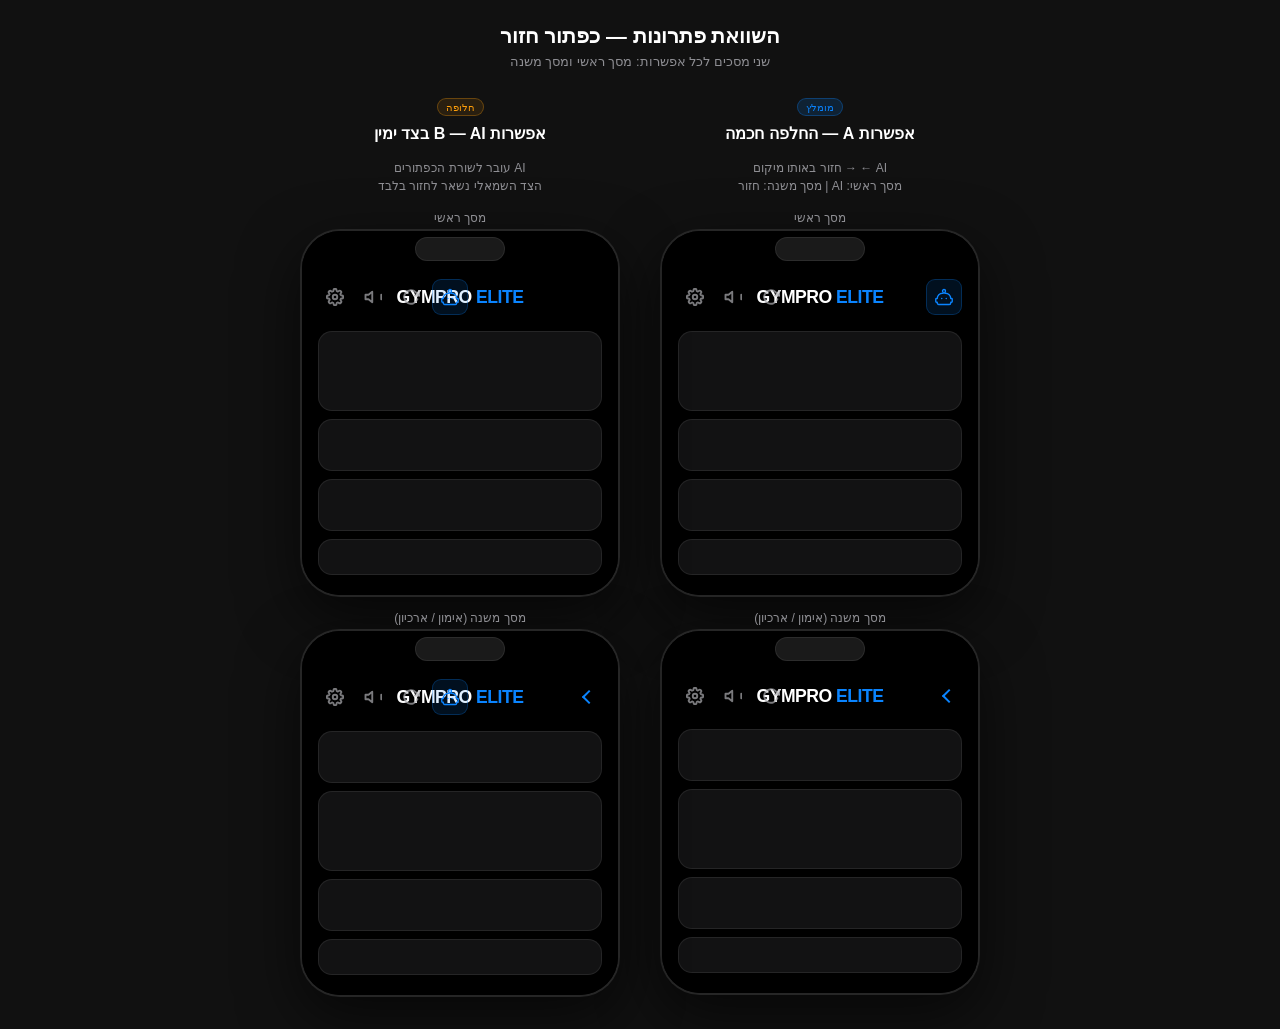
==== mockup-header.html @ f4142561 "Add header mockup HTML for back button redesign options" ====
<!DOCTYPE html>
<html lang="he" dir="rtl">
<head>
<meta charset="UTF-8">
<meta name="viewport" content="width=device-width, initial-scale=1.0">
<title>Header Mockup</title>
<style>
  :root {
    --bg: #000;
    --accent: #0A84FF;
    --text-dim: #8E8E93;
    --border: rgba(255,255,255,0.10);
  }
  * { box-sizing: border-box; margin: 0; padding: 0; }
  body {
    background: #111; color: #fff;
    font-family: 'Inter', -apple-system, sans-serif;
    padding: 24px 16px;
    direction: rtl;
  }
  h2 {
    font-size: 0.8em;
    color: #8E8E93;
    text-transform: uppercase;
    letter-spacing: 1px;
    margin: 32px 0 12px;
  }
  h2:first-child { margin-top: 0; }

  /* Phone frame */
  .phone {
    width: 320px;
    background: #000;
    border-radius: 40px;
    border: 2px solid rgba(255,255,255,0.15);
    overflow: hidden;
    box-shadow: 0 20px 60px rgba(0,0,0,0.6);
    margin: 0 auto 8px;
  }
  .phone-notch {
    background: #000;
    height: 36px;
    display: flex;
    align-items: center;
    justify-content: center;
  }
  .notch-pill {
    width: 90px; height: 24px;
    background: #1a1a1a;
    border-radius: 20px;
    border: 1px solid rgba(255,255,255,0.08);
  }
  .phone-screen {
    padding: 12px 16px 20px;
    background: #000;
  }

  /* Header */
  .app-header {
    display: flex;
    justify-content: space-between;
    align-items: center;
    position: relative;
    margin-bottom: 16px;
  }
  .brand-logo {
    font-weight: 800;
    font-size: 1.1em;
    letter-spacing: -0.5px;
    position: absolute;
    left: 50%;
    transform: translateX(-50%);
  }
  .brand-logo span { color: var(--accent); }
  .left-slot, .right-slot {
    display: flex;
    align-items: center;
    gap: 4px;
    z-index: 1;
  }
  .btn {
    background: none;
    border: none;
    cursor: pointer;
    padding: 8px;
    display: flex;
    align-items: center;
    justify-content: center;
    border-radius: 9px;
    color: rgba(174,174,178,0.7);
  }
  .btn-ai {
    color: var(--accent);
    background: rgba(10,132,255,0.12);
    border: 1px solid rgba(10,132,255,0.25) !important;
  }
  .btn-back {
    color: var(--accent);
  }
  .chevron {
    width: 10px; height: 10px;
    border-right: 2px solid var(--accent);
    border-bottom: 2px solid var(--accent);
    transform: rotate(135deg);
    display: block;
  }

  /* Screen content placeholder */
  .screen-content {
    display: flex;
    flex-direction: column;
    gap: 8px;
  }
  .placeholder-card {
    background: rgba(28,28,30,0.65);
    border: 1px solid rgba(255,255,255,0.08);
    border-radius: 14px;
    height: 52px;
  }
  .placeholder-card.tall { height: 80px; }
  .placeholder-card.short { height: 36px; }

  /* Label under phone */
  .label {
    text-align: center;
    font-size: 0.75em;
    color: #8E8E93;
    margin-bottom: 4px;
  }

  /* Grid layout */
  .grid {
    display: grid;
    grid-template-columns: 1fr 1fr;
    gap: 20px;
    max-width: 700px;
    margin: 0 auto;
  }
  .option-title {
    font-size: 1em;
    font-weight: 700;
    color: #fff;
    text-align: center;
    margin-bottom: 16px;
  }
  .option-desc {
    font-size: 0.75em;
    color: #8E8E93;
    text-align: center;
    margin-top: 8px;
    line-height: 1.5;
  }
  .badge {
    display: inline-block;
    background: rgba(10,132,255,0.15);
    border: 1px solid rgba(10,132,255,0.3);
    color: var(--accent);
    font-size: 0.65em;
    padding: 2px 8px;
    border-radius: 20px;
    margin-bottom: 8px;
  }
  .divider {
    width: 1px;
    background: rgba(255,255,255,0.08);
    margin: 0 4px;
  }
</style>
</head>
<body>

<div style="max-width:700px;margin:0 auto;">

  <div style="text-align:center;margin-bottom:28px;">
    <div style="font-size:1.3em;font-weight:800;margin-bottom:6px;">השוואת פתרונות — כפתור חזור</div>
    <div style="font-size:0.8em;color:#8E8E93;">שני מסכים לכל אפשרות: מסך ראשי ומסך משנה</div>
  </div>

  <div class="grid">

    <!-- ═══ OPTION A ═══ -->
    <div>
      <div style="text-align:center;margin-bottom:16px;">
        <div class="badge">מומלץ</div>
        <div class="option-title">אפשרות A — החלפה חכמה</div>
        <div class="option-desc">AI ← → חזור באותו מיקום<br>מסך ראשי: AI | מסך משנה: חזור</div>
      </div>

      <!-- A: Main screen -->
      <div class="label">מסך ראשי</div>
      <div class="phone">
        <div class="phone-notch"><div class="notch-pill"></div></div>
        <div class="phone-screen">
          <div class="app-header">
            <div class="left-slot">
              <button class="btn btn-ai">
                <svg width="18" height="18" viewBox="0 0 24 24" fill="none" stroke="currentColor" stroke-width="1.8" stroke-linecap="round" stroke-linejoin="round">
                  <path d="M12 2a2 2 0 0 1 2 2c0 .74-.4 1.39-1 1.73V7h1a7 7 0 0 1 7 7h1a1 1 0 0 1 1 1v3a1 1 0 0 1-1 1h-1v1a2 2 0 0 1-2 2H5a2 2 0 0 1-2-2v-1H2a1 1 0 0 1-1-1v-3a1 1 0 0 1 1-1h1a7 7 0 0 1 7-7h1V5.73c-.6-.34-1-.99-1-1.73a2 2 0 0 1 2-2z"/>
                  <circle cx="9" cy="14" r="1" fill="currentColor" stroke="none"/>
                  <circle cx="15" cy="14" r="1" fill="currentColor" stroke="none"/>
                </svg>
              </button>
            </div>
            <div class="brand-logo">GYMPRO <span>ELITE</span></div>
            <div class="right-slot">
              <button class="btn">
                <svg width="18" height="18" viewBox="0 0 24 24" fill="none" stroke="currentColor" stroke-width="2.5" stroke-linecap="round" stroke-linejoin="round"><polyline points="23 4 23 10 17 10"/><path d="M20.49 15a9 9 0 1 1-2.12-9.36L23 10"/></svg>
              </button>
              <button class="btn">
                <svg width="18" height="18" viewBox="0 0 24 24" fill="none" stroke="currentColor" stroke-width="2.5" stroke-linecap="round" stroke-linejoin="round"><polygon points="11 5 6 9 2 9 2 15 6 15 11 19 11 5"/><line x1="23" y1="9" x2="23" y2="15"/></svg>
              </button>
              <button class="btn">
                <svg width="18" height="18" viewBox="0 0 24 24" fill="none" stroke="currentColor" stroke-width="2.5" stroke-linecap="round" stroke-linejoin="round"><circle cx="12" cy="12" r="3"/><path d="M19.4 15a1.65 1.65 0 0 0 .33 1.82l.06.06a2 2 0 0 1-2.83 2.83l-.06-.06a1.65 1.65 0 0 0-1.82-.33 1.65 1.65 0 0 0-1 1.51V21a2 2 0 0 1-4 0v-.09A1.65 1.65 0 0 0 9 19.4a1.65 1.65 0 0 0-1.82.33l-.06.06a2 2 0 0 1-2.83-2.83l.06-.06A1.65 1.65 0 0 0 4.68 15a1.65 1.65 0 0 0-1.51-1H3a2 2 0 0 1 0-4h.09A1.65 1.65 0 0 0 4.6 9a1.65 1.65 0 0 0-.33-1.82l-.06-.06a2 2 0 0 1 2.83-2.83l.06.06A1.65 1.65 0 0 0 9 4.68a1.65 1.65 0 0 0 1-1.51V3a2 2 0 0 1 4 0v.09a1.65 1.65 0 0 0 1 1.51 1.65 1.65 0 0 0 1.82-.33l.06-.06a2 2 0 0 1 2.83 2.83l-.06.06A1.65 1.65 0 0 0 19.4 9a1.65 1.65 0 0 0 1.51 1H21a2 2 0 0 1 0 4h-.09a1.65 1.65 0 0 0-1.51 1z"/></svg>
              </button>
            </div>
          </div>
          <div class="screen-content">
            <div class="placeholder-card tall"></div>
            <div class="placeholder-card"></div>
            <div class="placeholder-card"></div>
            <div class="placeholder-card short"></div>
          </div>
        </div>
      </div>

      <!-- A: Sub screen -->
      <div class="label" style="margin-top:14px;">מסך משנה (אימון / ארכיון)</div>
      <div class="phone">
        <div class="phone-notch"><div class="notch-pill"></div></div>
        <div class="phone-screen">
          <div class="app-header">
            <div class="left-slot">
              <button class="btn btn-back">
                <span class="chevron"></span>
              </button>
            </div>
            <div class="brand-logo">GYMPRO <span>ELITE</span></div>
            <div class="right-slot">
              <button class="btn">
                <svg width="18" height="18" viewBox="0 0 24 24" fill="none" stroke="currentColor" stroke-width="2.5" stroke-linecap="round" stroke-linejoin="round"><polyline points="23 4 23 10 17 10"/><path d="M20.49 15a9 9 0 1 1-2.12-9.36L23 10"/></svg>
              </button>
              <button class="btn">
                <svg width="18" height="18" viewBox="0 0 24 24" fill="none" stroke="currentColor" stroke-width="2.5" stroke-linecap="round" stroke-linejoin="round"><polygon points="11 5 6 9 2 9 2 15 6 15 11 19 11 5"/><line x1="23" y1="9" x2="23" y2="15"/></svg>
              </button>
              <button class="btn">
                <svg width="18" height="18" viewBox="0 0 24 24" fill="none" stroke="currentColor" stroke-width="2.5" stroke-linecap="round" stroke-linejoin="round"><circle cx="12" cy="12" r="3"/><path d="M19.4 15a1.65 1.65 0 0 0 .33 1.82l.06.06a2 2 0 0 1-2.83 2.83l-.06-.06a1.65 1.65 0 0 0-1.82-.33 1.65 1.65 0 0 0-1 1.51V21a2 2 0 0 1-4 0v-.09A1.65 1.65 0 0 0 9 19.4a1.65 1.65 0 0 0-1.82.33l-.06.06a2 2 0 0 1-2.83-2.83l.06-.06A1.65 1.65 0 0 0 4.68 15a1.65 1.65 0 0 0-1.51-1H3a2 2 0 0 1 0-4h.09A1.65 1.65 0 0 0 4.6 9a1.65 1.65 0 0 0-.33-1.82l-.06-.06a2 2 0 0 1 2.83-2.83l.06.06A1.65 1.65 0 0 0 9 4.68a1.65 1.65 0 0 0 1-1.51V3a2 2 0 0 1 4 0v.09a1.65 1.65 0 0 0 1 1.51 1.65 1.65 0 0 0 1.82-.33l.06-.06a2 2 0 0 1 2.83 2.83l-.06.06A1.65 1.65 0 0 0 19.4 9a1.65 1.65 0 0 0 1.51 1H21a2 2 0 0 1 0 4h-.09a1.65 1.65 0 0 0-1.51 1z"/></svg>
              </button>
            </div>
          </div>
          <div class="screen-content">
            <div class="placeholder-card"></div>
            <div class="placeholder-card tall"></div>
            <div class="placeholder-card"></div>
            <div class="placeholder-card short"></div>
          </div>
        </div>
      </div>
    </div>

    <!-- ═══ OPTION B ═══ -->
    <div>
      <div style="text-align:center;margin-bottom:16px;">
        <div class="badge" style="background:rgba(255,159,10,0.1);border-color:rgba(255,159,10,0.3);color:#FF9F0A;">חלופה</div>
        <div class="option-title">אפשרות B — AI בצד ימין</div>
        <div class="option-desc">AI עובר לשורת הכפתורים<br>הצד השמאלי נשאר לחזור בלבד</div>
      </div>

      <!-- B: Main screen -->
      <div class="label">מסך ראשי</div>
      <div class="phone">
        <div class="phone-notch"><div class="notch-pill"></div></div>
        <div class="phone-screen">
          <div class="app-header">
            <div class="left-slot">
              <!-- empty = back hidden -->
              <div style="width:34px;"></div>
            </div>
            <div class="brand-logo">GYMPRO <span>ELITE</span></div>
            <div class="right-slot">
              <button class="btn btn-ai">
                <svg width="18" height="18" viewBox="0 0 24 24" fill="none" stroke="currentColor" stroke-width="1.8" stroke-linecap="round" stroke-linejoin="round">
                  <path d="M12 2a2 2 0 0 1 2 2c0 .74-.4 1.39-1 1.73V7h1a7 7 0 0 1 7 7h1a1 1 0 0 1 1 1v3a1 1 0 0 1-1 1h-1v1a2 2 0 0 1-2 2H5a2 2 0 0 1-2-2v-1H2a1 1 0 0 1-1-1v-3a1 1 0 0 1 1-1h1a7 7 0 0 1 7-7h1V5.73c-.6-.34-1-.99-1-1.73a2 2 0 0 1 2-2z"/>
                  <circle cx="9" cy="14" r="1" fill="currentColor" stroke="none"/>
                  <circle cx="15" cy="14" r="1" fill="currentColor" stroke="none"/>
                </svg>
              </button>
              <button class="btn">
                <svg width="18" height="18" viewBox="0 0 24 24" fill="none" stroke="currentColor" stroke-width="2.5" stroke-linecap="round" stroke-linejoin="round"><polyline points="23 4 23 10 17 10"/><path d="M20.49 15a9 9 0 1 1-2.12-9.36L23 10"/></svg>
              </button>
              <button class="btn">
                <svg width="18" height="18" viewBox="0 0 24 24" fill="none" stroke="currentColor" stroke-width="2.5" stroke-linecap="round" stroke-linejoin="round"><polygon points="11 5 6 9 2 9 2 15 6 15 11 19 11 5"/><line x1="23" y1="9" x2="23" y2="15"/></svg>
              </button>
              <button class="btn">
                <svg width="18" height="18" viewBox="0 0 24 24" fill="none" stroke="currentColor" stroke-width="2.5" stroke-linecap="round" stroke-linejoin="round"><circle cx="12" cy="12" r="3"/><path d="M19.4 15a1.65 1.65 0 0 0 .33 1.82l.06.06a2 2 0 0 1-2.83 2.83l-.06-.06a1.65 1.65 0 0 0-1.82-.33 1.65 1.65 0 0 0-1 1.51V21a2 2 0 0 1-4 0v-.09A1.65 1.65 0 0 0 9 19.4a1.65 1.65 0 0 0-1.82.33l-.06.06a2 2 0 0 1-2.83-2.83l.06-.06A1.65 1.65 0 0 0 4.68 15a1.65 1.65 0 0 0-1.51-1H3a2 2 0 0 1 0-4h.09A1.65 1.65 0 0 0 4.6 9a1.65 1.65 0 0 0-.33-1.82l-.06-.06a2 2 0 0 1 2.83-2.83l.06.06A1.65 1.65 0 0 0 9 4.68a1.65 1.65 0 0 0 1-1.51V3a2 2 0 0 1 4 0v.09a1.65 1.65 0 0 0 1 1.51 1.65 1.65 0 0 0 1.82-.33l.06-.06a2 2 0 0 1 2.83 2.83l-.06.06A1.65 1.65 0 0 0 19.4 9a1.65 1.65 0 0 0 1.51 1H21a2 2 0 0 1 0 4h-.09a1.65 1.65 0 0 0-1.51 1z"/></svg>
              </button>
            </div>
          </div>
          <div class="screen-content">
            <div class="placeholder-card tall"></div>
            <div class="placeholder-card"></div>
            <div class="placeholder-card"></div>
            <div class="placeholder-card short"></div>
          </div>
        </div>
      </div>

      <!-- B: Sub screen -->
      <div class="label" style="margin-top:14px;">מסך משנה (אימון / ארכיון)</div>
      <div class="phone">
        <div class="phone-notch"><div class="notch-pill"></div></div>
        <div class="phone-screen">
          <div class="app-header">
            <div class="left-slot">
              <button class="btn btn-back">
                <span class="chevron"></span>
              </button>
            </div>
            <div class="brand-logo">GYMPRO <span>ELITE</span></div>
            <div class="right-slot">
              <button class="btn btn-ai">
                <svg width="18" height="18" viewBox="0 0 24 24" fill="none" stroke="currentColor" stroke-width="1.8" stroke-linecap="round" stroke-linejoin="round">
                  <path d="M12 2a2 2 0 0 1 2 2c0 .74-.4 1.39-1 1.73V7h1a7 7 0 0 1 7 7h1a1 1 0 0 1 1 1v3a1 1 0 0 1-1 1h-1v1a2 2 0 0 1-2 2H5a2 2 0 0 1-2-2v-1H2a1 1 0 0 1-1-1v-3a1 1 0 0 1 1-1h1a7 7 0 0 1 7-7h1V5.73c-.6-.34-1-.99-1-1.73a2 2 0 0 1 2-2z"/>
                  <circle cx="9" cy="14" r="1" fill="currentColor" stroke="none"/>
                  <circle cx="15" cy="14" r="1" fill="currentColor" stroke="none"/>
                </svg>
              </button>
              <button class="btn">
                <svg width="18" height="18" viewBox="0 0 24 24" fill="none" stroke="currentColor" stroke-width="2.5" stroke-linecap="round" stroke-linejoin="round"><polyline points="23 4 23 10 17 10"/><path d="M20.49 15a9 9 0 1 1-2.12-9.36L23 10"/></svg>
              </button>
              <button class="btn">
                <svg width="18" height="18" viewBox="0 0 24 24" fill="none" stroke="currentColor" stroke-width="2.5" stroke-linecap="round" stroke-linejoin="round"><polygon points="11 5 6 9 2 9 2 15 6 15 11 19 11 5"/><line x1="23" y1="9" x2="23" y2="15"/></svg>
              </button>
              <button class="btn">
                <svg width="18" height="18" viewBox="0 0 24 24" fill="none" stroke="currentColor" stroke-width="2.5" stroke-linecap="round" stroke-linejoin="round"><circle cx="12" cy="12" r="3"/><path d="M19.4 15a1.65 1.65 0 0 0 .33 1.82l.06.06a2 2 0 0 1-2.83 2.83l-.06-.06a1.65 1.65 0 0 0-1.82-.33 1.65 1.65 0 0 0-1 1.51V21a2 2 0 0 1-4 0v-.09A1.65 1.65 0 0 0 9 19.4a1.65 1.65 0 0 0-1.82.33l-.06.06a2 2 0 0 1-2.83-2.83l.06-.06A1.65 1.65 0 0 0 4.68 15a1.65 1.65 0 0 0-1.51-1H3a2 2 0 0 1 0-4h.09A1.65 1.65 0 0 0 4.6 9a1.65 1.65 0 0 0-.33-1.82l-.06-.06a2 2 0 0 1 2.83-2.83l.06.06A1.65 1.65 0 0 0 9 4.68a1.65 1.65 0 0 0 1-1.51V3a2 2 0 0 1 4 0v.09a1.65 1.65 0 0 0 1 1.51 1.65 1.65 0 0 0 1.82-.33l.06-.06a2 2 0 0 1 2.83 2.83l-.06.06A1.65 1.65 0 0 0 19.4 9a1.65 1.65 0 0 0 1.51 1H21a2 2 0 0 1 0 4h-.09a1.65 1.65 0 0 0-1.51 1z"/></svg>
              </button>
            </div>
          </div>
          <div class="screen-content">
            <div class="placeholder-card"></div>
            <div class="placeholder-card tall"></div>
            <div class="placeholder-card"></div>
            <div class="placeholder-card short"></div>
          </div>
        </div>
      </div>
    </div>

  </div><!-- /grid -->
</div>
</body>
</html>
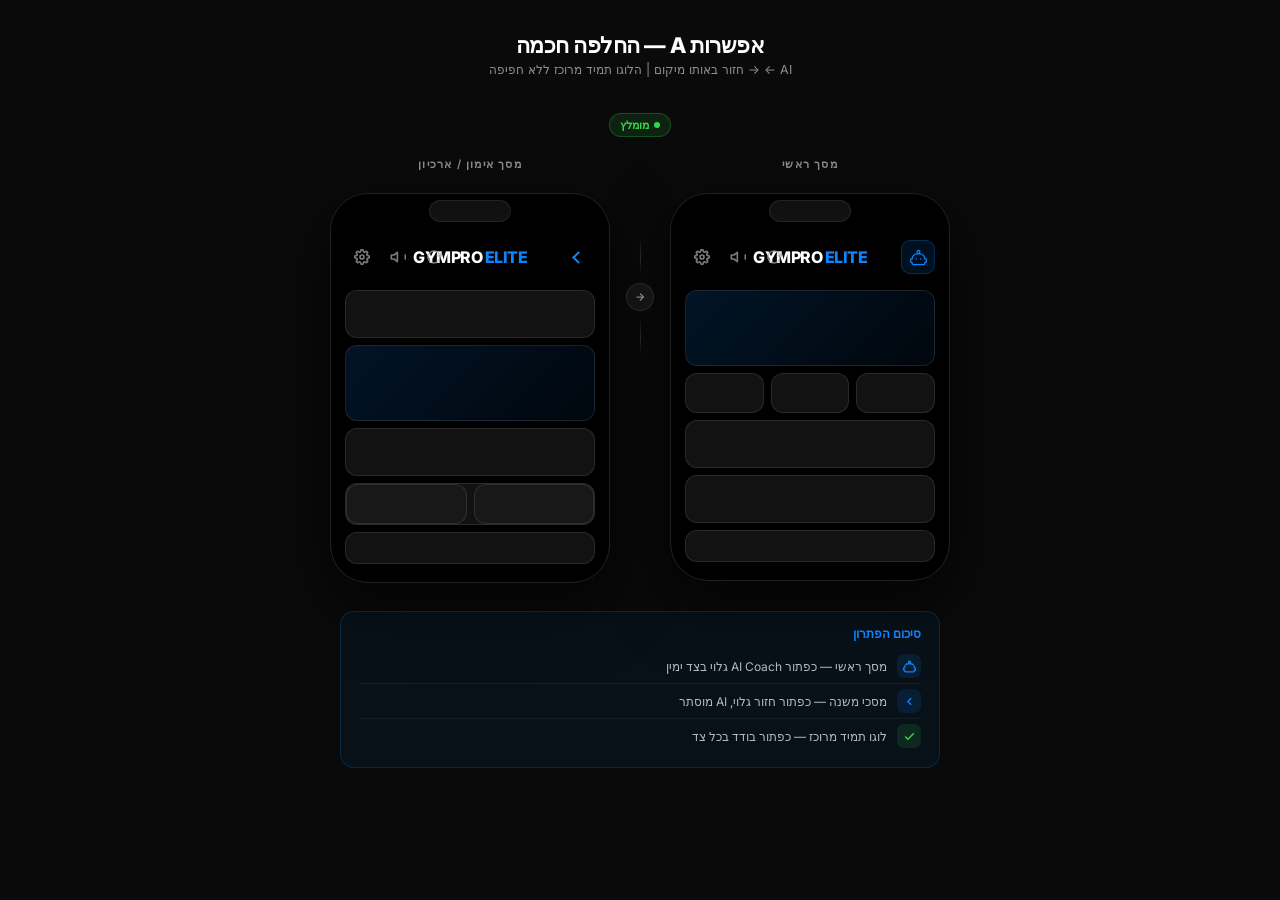
==== commit 0be1237c: "Update header mockup - Option A with proper RTL layout" ====
--- a/mockup-header.html
+++ b/mockup-header.html
@@ -3,349 +3,391 @@
 <head>
 <meta charset="UTF-8">
 <meta name="viewport" content="width=device-width, initial-scale=1.0">
-<title>Header Mockup</title>
+<title>GymPro — Header Mockup</title>
 <style>
+  @import url('https://fonts.googleapis.com/css2?family=Inter:wght@400;600;700;800&display=swap');
   :root {
-    --bg: #000;
     --accent: #0A84FF;
-    --text-dim: #8E8E93;
+    --success: #32D74B;
     --border: rgba(255,255,255,0.10);
+    --card: rgba(28,28,30,0.65);
+    --dim: #8E8E93;
   }
   * { box-sizing: border-box; margin: 0; padding: 0; }
   body {
-    background: #111; color: #fff;
+    background: #0a0a0a;
+    color: #fff;
     font-family: 'Inter', -apple-system, sans-serif;
-    padding: 24px 16px;
-    direction: rtl;
-  }
-  h2 {
-    font-size: 0.8em;
-    color: #8E8E93;
+    min-height: 100vh;
+    display: flex;
+    flex-direction: column;
+    align-items: center;
+    padding: 32px 16px 48px;
+  }
+
+  /* ── Page header ── */
+  .page-title {
+    font-size: 1.35em;
+    font-weight: 800;
+    margin-bottom: 4px;
+    letter-spacing: -0.5px;
+  }
+  .page-sub {
+    font-size: 0.78em;
+    color: var(--dim);
+    margin-bottom: 36px;
+  }
+
+  /* ── Section ── */
+  .section-label {
+    font-size: 0.7em;
+    font-weight: 600;
     text-transform: uppercase;
-    letter-spacing: 1px;
-    margin: 32px 0 12px;
-  }
-  h2:first-child { margin-top: 0; }
-
-  /* Phone frame */
+    letter-spacing: 1.2px;
+    color: var(--dim);
+    margin-bottom: 14px;
+    text-align: center;
+  }
+
+  /* ── Phone ── */
+  .phone-wrap {
+    display: flex;
+    flex-direction: column;
+    align-items: center;
+    gap: 6px;
+  }
   .phone {
-    width: 320px;
+    width: 280px;
     background: #000;
-    border-radius: 40px;
-    border: 2px solid rgba(255,255,255,0.15);
+    border-radius: 38px;
+    border: 1.5px solid rgba(255,255,255,0.13);
     overflow: hidden;
-    box-shadow: 0 20px 60px rgba(0,0,0,0.6);
-    margin: 0 auto 8px;
+    box-shadow: 0 24px 64px rgba(0,0,0,0.7), inset 0 1px 0 rgba(255,255,255,0.08);
   }
   .phone-notch {
     background: #000;
-    height: 36px;
+    height: 34px;
     display: flex;
     align-items: center;
     justify-content: center;
   }
   .notch-pill {
-    width: 90px; height: 24px;
-    background: #1a1a1a;
+    width: 82px; height: 22px;
+    background: #111;
     border-radius: 20px;
-    border: 1px solid rgba(255,255,255,0.08);
-  }
-  .phone-screen {
-    padding: 12px 16px 20px;
-    background: #000;
-  }
-
-  /* Header */
+    border: 1px solid rgba(255,255,255,0.07);
+  }
+  .phone-screen { padding: 10px 14px 18px; }
+
+  /* ── App Header ── */
   .app-header {
     display: flex;
     justify-content: space-between;
     align-items: center;
     position: relative;
-    margin-bottom: 16px;
+    margin-bottom: 14px;
+    height: 38px;
   }
   .brand-logo {
     font-weight: 800;
-    font-size: 1.1em;
+    font-size: 1em;
     letter-spacing: -0.5px;
     position: absolute;
     left: 50%;
     transform: translateX(-50%);
+    white-space: nowrap;
   }
   .brand-logo span { color: var(--accent); }
   .left-slot, .right-slot {
     display: flex;
     align-items: center;
-    gap: 4px;
+    gap: 2px;
     z-index: 1;
   }
   .btn {
     background: none;
     border: none;
     cursor: pointer;
-    padding: 8px;
+    padding: 7px;
     display: flex;
     align-items: center;
     justify-content: center;
     border-radius: 9px;
     color: rgba(174,174,178,0.7);
+    width: 34px;
+    height: 34px;
   }
   .btn-ai {
     color: var(--accent);
     background: rgba(10,132,255,0.12);
     border: 1px solid rgba(10,132,255,0.25) !important;
   }
-  .btn-back {
-    color: var(--accent);
-  }
+  .btn-back { color: var(--accent); }
   .chevron {
-    width: 10px; height: 10px;
+    width: 9px; height: 9px;
     border-right: 2px solid var(--accent);
     border-bottom: 2px solid var(--accent);
     transform: rotate(135deg);
     display: block;
-  }
-
-  /* Screen content placeholder */
-  .screen-content {
+    margin-top: 1px;
+  }
+
+  /* ── Placeholder content ── */
+  .screen-content { display: flex; flex-direction: column; gap: 7px; }
+  .ph {
+    background: var(--card);
+    border: 1px solid var(--border);
+    border-radius: 12px;
+  }
+  .ph-hero { height: 76px; background: linear-gradient(135deg, rgba(10,132,255,0.15), rgba(10,132,255,0.05)); }
+  .ph-card { height: 48px; }
+  .ph-sm   { height: 32px; }
+  .ph-row  { display: flex; gap: 7px; }
+  .ph-row .ph { flex: 1; height: 40px; }
+
+  /* ── Arrow between phones ── */
+  .arrow-wrap {
+    display: flex;
+    align-items: center;
+    justify-content: center;
+    gap: 12px;
+    margin: 4px 0;
+  }
+  .arrow-label {
+    font-size: 0.7em;
+    color: var(--dim);
+    text-align: center;
+  }
+  .arrow {
+    width: 32px; height: 32px;
+    background: rgba(255,255,255,0.05);
+    border: 1px solid rgba(255,255,255,0.1);
+    border-radius: 50%;
+    display: flex;
+    align-items: center;
+    justify-content: center;
+  }
+
+  /* ── Two-phone layout ── */
+  .two-phones {
+    display: flex;
+    align-items: flex-start;
+    gap: 0;
+  }
+  .phone-col {
     display: flex;
     flex-direction: column;
+    align-items: center;
     gap: 8px;
   }
-  .placeholder-card {
-    background: rgba(28,28,30,0.65);
-    border: 1px solid rgba(255,255,255,0.08);
+  .connector {
+    display: flex;
+    flex-direction: column;
+    align-items: center;
+    justify-content: center;
+    padding: 0 16px;
+    margin-top: 80px;
+    gap: 6px;
+  }
+  .connector-line {
+    width: 1px;
+    height: 40px;
+    background: linear-gradient(to bottom, transparent, rgba(255,255,255,0.15), transparent);
+  }
+  .connector-icon {
+    width: 28px; height: 28px;
+    background: rgba(255,255,255,0.06);
+    border: 1px solid rgba(255,255,255,0.1);
+    border-radius: 50%;
+    display: flex;
+    align-items: center;
+    justify-content: center;
+    font-size: 0.65em;
+    color: var(--dim);
+  }
+
+  /* ── Badge ── */
+  .badge {
+    display: inline-flex;
+    align-items: center;
+    gap: 5px;
+    padding: 4px 10px;
+    border-radius: 20px;
+    font-size: 0.7em;
+    font-weight: 600;
+    margin-bottom: 20px;
+  }
+  .badge-green {
+    background: rgba(50,215,75,0.12);
+    border: 1px solid rgba(50,215,75,0.25);
+    color: var(--success);
+  }
+  .dot { width: 6px; height: 6px; border-radius: 50%; background: currentColor; }
+
+  /* ── Highlight box ── */
+  .highlight {
+    margin-top: 28px;
+    background: rgba(10,132,255,0.06);
+    border: 1px solid rgba(10,132,255,0.18);
     border-radius: 14px;
-    height: 52px;
-  }
-  .placeholder-card.tall { height: 80px; }
-  .placeholder-card.short { height: 36px; }
-
-  /* Label under phone */
-  .label {
-    text-align: center;
+    padding: 14px 18px;
+    max-width: 600px;
+    width: 100%;
+  }
+  .highlight-title {
+    font-size: 0.78em;
+    font-weight: 700;
+    color: var(--accent);
+    margin-bottom: 8px;
+  }
+  .highlight-row {
+    display: flex;
+    align-items: center;
+    gap: 10px;
     font-size: 0.75em;
-    color: #8E8E93;
-    margin-bottom: 4px;
-  }
-
-  /* Grid layout */
-  .grid {
-    display: grid;
-    grid-template-columns: 1fr 1fr;
-    gap: 20px;
-    max-width: 700px;
-    margin: 0 auto;
-  }
-  .option-title {
-    font-size: 1em;
-    font-weight: 700;
-    color: #fff;
-    text-align: center;
-    margin-bottom: 16px;
-  }
-  .option-desc {
-    font-size: 0.75em;
-    color: #8E8E93;
-    text-align: center;
-    margin-top: 8px;
-    line-height: 1.5;
-  }
-  .badge {
-    display: inline-block;
-    background: rgba(10,132,255,0.15);
-    border: 1px solid rgba(10,132,255,0.3);
-    color: var(--accent);
-    font-size: 0.65em;
-    padding: 2px 8px;
-    border-radius: 20px;
-    margin-bottom: 8px;
-  }
-  .divider {
-    width: 1px;
-    background: rgba(255,255,255,0.08);
-    margin: 0 4px;
-  }
+    color: rgba(255,255,255,0.7);
+    padding: 5px 0;
+    border-bottom: 1px solid rgba(255,255,255,0.05);
+  }
+  .highlight-row:last-child { border-bottom: none; }
+  .hl-icon {
+    width: 24px; height: 24px;
+    border-radius: 7px;
+    display: flex;
+    align-items: center;
+    justify-content: center;
+    flex-shrink: 0;
+  }
+
+  /* SVG icons inline */
+  svg { display: block; }
 </style>
 </head>
 <body>
 
-<div style="max-width:700px;margin:0 auto;">
-
-  <div style="text-align:center;margin-bottom:28px;">
-    <div style="font-size:1.3em;font-weight:800;margin-bottom:6px;">השוואת פתרונות — כפתור חזור</div>
-    <div style="font-size:0.8em;color:#8E8E93;">שני מסכים לכל אפשרות: מסך ראשי ומסך משנה</div>
-  </div>
-
-  <div class="grid">
-
-    <!-- ═══ OPTION A ═══ -->
-    <div>
-      <div style="text-align:center;margin-bottom:16px;">
-        <div class="badge">מומלץ</div>
-        <div class="option-title">אפשרות A — החלפה חכמה</div>
-        <div class="option-desc">AI ← → חזור באותו מיקום<br>מסך ראשי: AI | מסך משנה: חזור</div>
-      </div>
-
-      <!-- A: Main screen -->
-      <div class="label">מסך ראשי</div>
-      <div class="phone">
-        <div class="phone-notch"><div class="notch-pill"></div></div>
-        <div class="phone-screen">
-          <div class="app-header">
-            <div class="left-slot">
-              <button class="btn btn-ai">
-                <svg width="18" height="18" viewBox="0 0 24 24" fill="none" stroke="currentColor" stroke-width="1.8" stroke-linecap="round" stroke-linejoin="round">
-                  <path d="M12 2a2 2 0 0 1 2 2c0 .74-.4 1.39-1 1.73V7h1a7 7 0 0 1 7 7h1a1 1 0 0 1 1 1v3a1 1 0 0 1-1 1h-1v1a2 2 0 0 1-2 2H5a2 2 0 0 1-2-2v-1H2a1 1 0 0 1-1-1v-3a1 1 0 0 1 1-1h1a7 7 0 0 1 7-7h1V5.73c-.6-.34-1-.99-1-1.73a2 2 0 0 1 2-2z"/>
-                  <circle cx="9" cy="14" r="1" fill="currentColor" stroke="none"/>
-                  <circle cx="15" cy="14" r="1" fill="currentColor" stroke="none"/>
-                </svg>
-              </button>
-            </div>
-            <div class="brand-logo">GYMPRO <span>ELITE</span></div>
-            <div class="right-slot">
-              <button class="btn">
-                <svg width="18" height="18" viewBox="0 0 24 24" fill="none" stroke="currentColor" stroke-width="2.5" stroke-linecap="round" stroke-linejoin="round"><polyline points="23 4 23 10 17 10"/><path d="M20.49 15a9 9 0 1 1-2.12-9.36L23 10"/></svg>
-              </button>
-              <button class="btn">
-                <svg width="18" height="18" viewBox="0 0 24 24" fill="none" stroke="currentColor" stroke-width="2.5" stroke-linecap="round" stroke-linejoin="round"><polygon points="11 5 6 9 2 9 2 15 6 15 11 19 11 5"/><line x1="23" y1="9" x2="23" y2="15"/></svg>
-              </button>
-              <button class="btn">
-                <svg width="18" height="18" viewBox="0 0 24 24" fill="none" stroke="currentColor" stroke-width="2.5" stroke-linecap="round" stroke-linejoin="round"><circle cx="12" cy="12" r="3"/><path d="M19.4 15a1.65 1.65 0 0 0 .33 1.82l.06.06a2 2 0 0 1-2.83 2.83l-.06-.06a1.65 1.65 0 0 0-1.82-.33 1.65 1.65 0 0 0-1 1.51V21a2 2 0 0 1-4 0v-.09A1.65 1.65 0 0 0 9 19.4a1.65 1.65 0 0 0-1.82.33l-.06.06a2 2 0 0 1-2.83-2.83l.06-.06A1.65 1.65 0 0 0 4.68 15a1.65 1.65 0 0 0-1.51-1H3a2 2 0 0 1 0-4h.09A1.65 1.65 0 0 0 4.6 9a1.65 1.65 0 0 0-.33-1.82l-.06-.06a2 2 0 0 1 2.83-2.83l.06.06A1.65 1.65 0 0 0 9 4.68a1.65 1.65 0 0 0 1-1.51V3a2 2 0 0 1 4 0v.09a1.65 1.65 0 0 0 1 1.51 1.65 1.65 0 0 0 1.82-.33l.06-.06a2 2 0 0 1 2.83 2.83l-.06.06A1.65 1.65 0 0 0 19.4 9a1.65 1.65 0 0 0 1.51 1H21a2 2 0 0 1 0 4h-.09a1.65 1.65 0 0 0-1.51 1z"/></svg>
-              </button>
-            </div>
+<div class="page-title">אפשרות A — החלפה חכמה</div>
+<div class="page-sub">AI ← → חזור באותו מיקום | הלוגו תמיד מרוכז ללא חפיפה</div>
+
+<div class="badge badge-green">
+  <span class="dot"></span>
+  מומלץ
+</div>
+
+<div class="two-phones">
+
+  <!-- Phone 1: Main screen -->
+  <div class="phone-col">
+    <div class="section-label">מסך ראשי</div>
+    <div class="phone">
+      <div class="phone-notch"><div class="notch-pill"></div></div>
+      <div class="phone-screen">
+        <div class="app-header">
+          <!-- RIGHT side (RTL first) = AI button -->
+          <div class="right-slot">
+            <button class="btn btn-ai">
+              <svg width="17" height="17" viewBox="0 0 24 24" fill="none" stroke="currentColor" stroke-width="1.8" stroke-linecap="round" stroke-linejoin="round">
+                <path d="M12 2a2 2 0 0 1 2 2c0 .74-.4 1.39-1 1.73V7h1a7 7 0 0 1 7 7h1a1 1 0 0 1 1 1v3a1 1 0 0 1-1 1h-1v1a2 2 0 0 1-2 2H5a2 2 0 0 1-2-2v-1H2a1 1 0 0 1-1-1v-3a1 1 0 0 1 1-1h1a7 7 0 0 1 7-7h1V5.73c-.6-.34-1-.99-1-1.73a2 2 0 0 1 2-2z"/>
+                <circle cx="9" cy="14" r="1" fill="currentColor" stroke="none"/>
+                <circle cx="15" cy="14" r="1" fill="currentColor" stroke="none"/>
+              </svg>
+            </button>
           </div>
-          <div class="screen-content">
-            <div class="placeholder-card tall"></div>
-            <div class="placeholder-card"></div>
-            <div class="placeholder-card"></div>
-            <div class="placeholder-card short"></div>
+          <div class="brand-logo">GYMPRO <span>ELITE</span></div>
+          <!-- LEFT side = settings buttons -->
+          <div class="left-slot">
+            <button class="btn">
+              <svg width="16" height="16" viewBox="0 0 24 24" fill="none" stroke="currentColor" stroke-width="2.5" stroke-linecap="round" stroke-linejoin="round"><polyline points="23 4 23 10 17 10"/><path d="M20.49 15a9 9 0 1 1-2.12-9.36L23 10"/></svg>
+            </button>
+            <button class="btn">
+              <svg width="16" height="16" viewBox="0 0 24 24" fill="none" stroke="currentColor" stroke-width="2.5" stroke-linecap="round" stroke-linejoin="round"><polygon points="11 5 6 9 2 9 2 15 6 15 11 19 11 5"/><line x1="23" y1="9" x2="23" y2="15"/></svg>
+            </button>
+            <button class="btn">
+              <svg width="16" height="16" viewBox="0 0 24 24" fill="none" stroke="currentColor" stroke-width="2.5" stroke-linecap="round" stroke-linejoin="round"><circle cx="12" cy="12" r="3"/><path d="M19.4 15a1.65 1.65 0 0 0 .33 1.82l.06.06a2 2 0 0 1-2.83 2.83l-.06-.06a1.65 1.65 0 0 0-1.82-.33 1.65 1.65 0 0 0-1 1.51V21a2 2 0 0 1-4 0v-.09A1.65 1.65 0 0 0 9 19.4a1.65 1.65 0 0 0-1.82.33l-.06.06a2 2 0 0 1-2.83-2.83l-.06-.06A1.65 1.65 0 0 0 4.68 15a1.65 1.65 0 0 0-1.51-1H3a2 2 0 0 1 0-4h.09A1.65 1.65 0 0 0 4.6 9a1.65 1.65 0 0 0-.33-1.82l-.06-.06a2 2 0 0 1 2.83-2.83l.06.06A1.65 1.65 0 0 0 9 4.68a1.65 1.65 0 0 0 1-1.51V3a2 2 0 0 1 4 0v.09a1.65 1.65 0 0 0 1 1.51 1.65 1.65 0 0 0 1.82-.33l.06-.06a2 2 0 0 1 2.83 2.83l-.06.06A1.65 1.65 0 0 0 19.4 9a1.65 1.65 0 0 0 1.51 1H21a2 2 0 0 1 0 4h-.09a1.65 1.65 0 0 0-1.51 1z"/></svg>
+            </button>
           </div>
         </div>
+        <div class="screen-content">
+          <div class="ph ph-hero"></div>
+          <div class="ph-row"><div class="ph"></div><div class="ph"></div><div class="ph"></div></div>
+          <div class="ph ph-card"></div>
+          <div class="ph ph-card"></div>
+          <div class="ph ph-sm"></div>
+        </div>
       </div>
-
-      <!-- A: Sub screen -->
-      <div class="label" style="margin-top:14px;">מסך משנה (אימון / ארכיון)</div>
-      <div class="phone">
-        <div class="phone-notch"><div class="notch-pill"></div></div>
-        <div class="phone-screen">
-          <div class="app-header">
-            <div class="left-slot">
-              <button class="btn btn-back">
-                <span class="chevron"></span>
-              </button>
-            </div>
-            <div class="brand-logo">GYMPRO <span>ELITE</span></div>
-            <div class="right-slot">
-              <button class="btn">
-                <svg width="18" height="18" viewBox="0 0 24 24" fill="none" stroke="currentColor" stroke-width="2.5" stroke-linecap="round" stroke-linejoin="round"><polyline points="23 4 23 10 17 10"/><path d="M20.49 15a9 9 0 1 1-2.12-9.36L23 10"/></svg>
-              </button>
-              <button class="btn">
-                <svg width="18" height="18" viewBox="0 0 24 24" fill="none" stroke="currentColor" stroke-width="2.5" stroke-linecap="round" stroke-linejoin="round"><polygon points="11 5 6 9 2 9 2 15 6 15 11 19 11 5"/><line x1="23" y1="9" x2="23" y2="15"/></svg>
-              </button>
-              <button class="btn">
-                <svg width="18" height="18" viewBox="0 0 24 24" fill="none" stroke="currentColor" stroke-width="2.5" stroke-linecap="round" stroke-linejoin="round"><circle cx="12" cy="12" r="3"/><path d="M19.4 15a1.65 1.65 0 0 0 .33 1.82l.06.06a2 2 0 0 1-2.83 2.83l-.06-.06a1.65 1.65 0 0 0-1.82-.33 1.65 1.65 0 0 0-1 1.51V21a2 2 0 0 1-4 0v-.09A1.65 1.65 0 0 0 9 19.4a1.65 1.65 0 0 0-1.82.33l-.06.06a2 2 0 0 1-2.83-2.83l.06-.06A1.65 1.65 0 0 0 4.68 15a1.65 1.65 0 0 0-1.51-1H3a2 2 0 0 1 0-4h.09A1.65 1.65 0 0 0 4.6 9a1.65 1.65 0 0 0-.33-1.82l-.06-.06a2 2 0 0 1 2.83-2.83l.06.06A1.65 1.65 0 0 0 9 4.68a1.65 1.65 0 0 0 1-1.51V3a2 2 0 0 1 4 0v.09a1.65 1.65 0 0 0 1 1.51 1.65 1.65 0 0 0 1.82-.33l.06-.06a2 2 0 0 1 2.83 2.83l-.06.06A1.65 1.65 0 0 0 19.4 9a1.65 1.65 0 0 0 1.51 1H21a2 2 0 0 1 0 4h-.09a1.65 1.65 0 0 0-1.51 1z"/></svg>
-              </button>
-            </div>
+    </div>
+  </div>
+
+  <!-- Connector -->
+  <div class="connector">
+    <div class="connector-line"></div>
+    <div class="connector-icon">
+      <svg width="12" height="12" viewBox="0 0 24 24" fill="none" stroke="currentColor" stroke-width="2.5"><path d="M5 12h14M12 5l7 7-7 7"/></svg>
+    </div>
+    <div class="connector-line"></div>
+  </div>
+
+  <!-- Phone 2: Sub screen (workout) -->
+  <div class="phone-col">
+    <div class="section-label">מסך אימון / ארכיון</div>
+    <div class="phone">
+      <div class="phone-notch"><div class="notch-pill"></div></div>
+      <div class="phone-screen">
+        <div class="app-header">
+          <!-- RIGHT side = back button (AI hidden) -->
+          <div class="right-slot">
+            <button class="btn btn-back">
+              <span class="chevron"></span>
+            </button>
           </div>
-          <div class="screen-content">
-            <div class="placeholder-card"></div>
-            <div class="placeholder-card tall"></div>
-            <div class="placeholder-card"></div>
-            <div class="placeholder-card short"></div>
+          <div class="brand-logo">GYMPRO <span>ELITE</span></div>
+          <!-- LEFT side = settings buttons -->
+          <div class="left-slot">
+            <button class="btn">
+              <svg width="16" height="16" viewBox="0 0 24 24" fill="none" stroke="currentColor" stroke-width="2.5" stroke-linecap="round" stroke-linejoin="round"><polyline points="23 4 23 10 17 10"/><path d="M20.49 15a9 9 0 1 1-2.12-9.36L23 10"/></svg>
+            </button>
+            <button class="btn">
+              <svg width="16" height="16" viewBox="0 0 24 24" fill="none" stroke="currentColor" stroke-width="2.5" stroke-linecap="round" stroke-linejoin="round"><polygon points="11 5 6 9 2 9 2 15 6 15 11 19 11 5"/><line x1="23" y1="9" x2="23" y2="15"/></svg>
+            </button>
+            <button class="btn">
+              <svg width="16" height="16" viewBox="0 0 24 24" fill="none" stroke="currentColor" stroke-width="2.5" stroke-linecap="round" stroke-linejoin="round"><circle cx="12" cy="12" r="3"/><path d="M19.4 15a1.65 1.65 0 0 0 .33 1.82l.06.06a2 2 0 0 1-2.83 2.83l-.06-.06a1.65 1.65 0 0 0-1.82-.33 1.65 1.65 0 0 0-1 1.51V21a2 2 0 0 1-4 0v-.09A1.65 1.65 0 0 0 9 19.4a1.65 1.65 0 0 0-1.82.33l-.06.06a2 2 0 0 1-2.83-2.83l-.06-.06A1.65 1.65 0 0 0 4.68 15a1.65 1.65 0 0 0-1.51-1H3a2 2 0 0 1 0-4h.09A1.65 1.65 0 0 0 4.6 9a1.65 1.65 0 0 0-.33-1.82l-.06-.06a2 2 0 0 1 2.83-2.83l.06.06A1.65 1.65 0 0 0 9 4.68a1.65 1.65 0 0 0 1-1.51V3a2 2 0 0 1 4 0v.09a1.65 1.65 0 0 0 1 1.51 1.65 1.65 0 0 0 1.82-.33l.06-.06a2 2 0 0 1 2.83 2.83l-.06.06A1.65 1.65 0 0 0 19.4 9a1.65 1.65 0 0 0 1.51 1H21a2 2 0 0 1 0 4h-.09a1.65 1.65 0 0 0-1.51 1z"/></svg>
+            </button>
           </div>
         </div>
-      </div>
-    </div>
-
-    <!-- ═══ OPTION B ═══ -->
-    <div>
-      <div style="text-align:center;margin-bottom:16px;">
-        <div class="badge" style="background:rgba(255,159,10,0.1);border-color:rgba(255,159,10,0.3);color:#FF9F0A;">חלופה</div>
-        <div class="option-title">אפשרות B — AI בצד ימין</div>
-        <div class="option-desc">AI עובר לשורת הכפתורים<br>הצד השמאלי נשאר לחזור בלבד</div>
-      </div>
-
-      <!-- B: Main screen -->
-      <div class="label">מסך ראשי</div>
-      <div class="phone">
-        <div class="phone-notch"><div class="notch-pill"></div></div>
-        <div class="phone-screen">
-          <div class="app-header">
-            <div class="left-slot">
-              <!-- empty = back hidden -->
-              <div style="width:34px;"></div>
-            </div>
-            <div class="brand-logo">GYMPRO <span>ELITE</span></div>
-            <div class="right-slot">
-              <button class="btn btn-ai">
-                <svg width="18" height="18" viewBox="0 0 24 24" fill="none" stroke="currentColor" stroke-width="1.8" stroke-linecap="round" stroke-linejoin="round">
-                  <path d="M12 2a2 2 0 0 1 2 2c0 .74-.4 1.39-1 1.73V7h1a7 7 0 0 1 7 7h1a1 1 0 0 1 1 1v3a1 1 0 0 1-1 1h-1v1a2 2 0 0 1-2 2H5a2 2 0 0 1-2-2v-1H2a1 1 0 0 1-1-1v-3a1 1 0 0 1 1-1h1a7 7 0 0 1 7-7h1V5.73c-.6-.34-1-.99-1-1.73a2 2 0 0 1 2-2z"/>
-                  <circle cx="9" cy="14" r="1" fill="currentColor" stroke="none"/>
-                  <circle cx="15" cy="14" r="1" fill="currentColor" stroke="none"/>
-                </svg>
-              </button>
-              <button class="btn">
-                <svg width="18" height="18" viewBox="0 0 24 24" fill="none" stroke="currentColor" stroke-width="2.5" stroke-linecap="round" stroke-linejoin="round"><polyline points="23 4 23 10 17 10"/><path d="M20.49 15a9 9 0 1 1-2.12-9.36L23 10"/></svg>
-              </button>
-              <button class="btn">
-                <svg width="18" height="18" viewBox="0 0 24 24" fill="none" stroke="currentColor" stroke-width="2.5" stroke-linecap="round" stroke-linejoin="round"><polygon points="11 5 6 9 2 9 2 15 6 15 11 19 11 5"/><line x1="23" y1="9" x2="23" y2="15"/></svg>
-              </button>
-              <button class="btn">
-                <svg width="18" height="18" viewBox="0 0 24 24" fill="none" stroke="currentColor" stroke-width="2.5" stroke-linecap="round" stroke-linejoin="round"><circle cx="12" cy="12" r="3"/><path d="M19.4 15a1.65 1.65 0 0 0 .33 1.82l.06.06a2 2 0 0 1-2.83 2.83l-.06-.06a1.65 1.65 0 0 0-1.82-.33 1.65 1.65 0 0 0-1 1.51V21a2 2 0 0 1-4 0v-.09A1.65 1.65 0 0 0 9 19.4a1.65 1.65 0 0 0-1.82.33l-.06.06a2 2 0 0 1-2.83-2.83l.06-.06A1.65 1.65 0 0 0 4.68 15a1.65 1.65 0 0 0-1.51-1H3a2 2 0 0 1 0-4h.09A1.65 1.65 0 0 0 4.6 9a1.65 1.65 0 0 0-.33-1.82l-.06-.06a2 2 0 0 1 2.83-2.83l.06.06A1.65 1.65 0 0 0 9 4.68a1.65 1.65 0 0 0 1-1.51V3a2 2 0 0 1 4 0v.09a1.65 1.65 0 0 0 1 1.51 1.65 1.65 0 0 0 1.82-.33l.06-.06a2 2 0 0 1 2.83 2.83l-.06.06A1.65 1.65 0 0 0 19.4 9a1.65 1.65 0 0 0 1.51 1H21a2 2 0 0 1 0 4h-.09a1.65 1.65 0 0 0-1.51 1z"/></svg>
-              </button>
-            </div>
-          </div>
-          <div class="screen-content">
-            <div class="placeholder-card tall"></div>
-            <div class="placeholder-card"></div>
-            <div class="placeholder-card"></div>
-            <div class="placeholder-card short"></div>
-          </div>
+        <div class="screen-content">
+          <div class="ph ph-card"></div>
+          <div class="ph ph-hero"></div>
+          <div class="ph ph-card"></div>
+          <div class="ph ph-row"><div class="ph"></div><div class="ph"></div></div>
+          <div class="ph ph-sm"></div>
         </div>
       </div>
-
-      <!-- B: Sub screen -->
-      <div class="label" style="margin-top:14px;">מסך משנה (אימון / ארכיון)</div>
-      <div class="phone">
-        <div class="phone-notch"><div class="notch-pill"></div></div>
-        <div class="phone-screen">
-          <div class="app-header">
-            <div class="left-slot">
-              <button class="btn btn-back">
-                <span class="chevron"></span>
-              </button>
-            </div>
-            <div class="brand-logo">GYMPRO <span>ELITE</span></div>
-            <div class="right-slot">
-              <button class="btn btn-ai">
-                <svg width="18" height="18" viewBox="0 0 24 24" fill="none" stroke="currentColor" stroke-width="1.8" stroke-linecap="round" stroke-linejoin="round">
-                  <path d="M12 2a2 2 0 0 1 2 2c0 .74-.4 1.39-1 1.73V7h1a7 7 0 0 1 7 7h1a1 1 0 0 1 1 1v3a1 1 0 0 1-1 1h-1v1a2 2 0 0 1-2 2H5a2 2 0 0 1-2-2v-1H2a1 1 0 0 1-1-1v-3a1 1 0 0 1 1-1h1a7 7 0 0 1 7-7h1V5.73c-.6-.34-1-.99-1-1.73a2 2 0 0 1 2-2z"/>
-                  <circle cx="9" cy="14" r="1" fill="currentColor" stroke="none"/>
-                  <circle cx="15" cy="14" r="1" fill="currentColor" stroke="none"/>
-                </svg>
-              </button>
-              <button class="btn">
-                <svg width="18" height="18" viewBox="0 0 24 24" fill="none" stroke="currentColor" stroke-width="2.5" stroke-linecap="round" stroke-linejoin="round"><polyline points="23 4 23 10 17 10"/><path d="M20.49 15a9 9 0 1 1-2.12-9.36L23 10"/></svg>
-              </button>
-              <button class="btn">
-                <svg width="18" height="18" viewBox="0 0 24 24" fill="none" stroke="currentColor" stroke-width="2.5" stroke-linecap="round" stroke-linejoin="round"><polygon points="11 5 6 9 2 9 2 15 6 15 11 19 11 5"/><line x1="23" y1="9" x2="23" y2="15"/></svg>
-              </button>
-              <button class="btn">
-                <svg width="18" height="18" viewBox="0 0 24 24" fill="none" stroke="currentColor" stroke-width="2.5" stroke-linecap="round" stroke-linejoin="round"><circle cx="12" cy="12" r="3"/><path d="M19.4 15a1.65 1.65 0 0 0 .33 1.82l.06.06a2 2 0 0 1-2.83 2.83l-.06-.06a1.65 1.65 0 0 0-1.82-.33 1.65 1.65 0 0 0-1 1.51V21a2 2 0 0 1-4 0v-.09A1.65 1.65 0 0 0 9 19.4a1.65 1.65 0 0 0-1.82.33l-.06.06a2 2 0 0 1-2.83-2.83l.06-.06A1.65 1.65 0 0 0 4.68 15a1.65 1.65 0 0 0-1.51-1H3a2 2 0 0 1 0-4h.09A1.65 1.65 0 0 0 4.6 9a1.65 1.65 0 0 0-.33-1.82l-.06-.06a2 2 0 0 1 2.83-2.83l.06.06A1.65 1.65 0 0 0 9 4.68a1.65 1.65 0 0 0 1-1.51V3a2 2 0 0 1 4 0v.09a1.65 1.65 0 0 0 1 1.51 1.65 1.65 0 0 0 1.82-.33l.06-.06a2 2 0 0 1 2.83 2.83l-.06.06A1.65 1.65 0 0 0 19.4 9a1.65 1.65 0 0 0 1.51 1H21a2 2 0 0 1 0 4h-.09a1.65 1.65 0 0 0-1.51 1z"/></svg>
-              </button>
-            </div>
-          </div>
-          <div class="screen-content">
-            <div class="placeholder-card"></div>
-            <div class="placeholder-card tall"></div>
-            <div class="placeholder-card"></div>
-            <div class="placeholder-card short"></div>
-          </div>
-        </div>
-      </div>
-    </div>
-
-  </div><!-- /grid -->
+    </div>
+  </div>
+
+</div><!-- /two-phones -->
+
+<!-- Summary box -->
+<div class="highlight">
+  <div class="highlight-title">סיכום הפתרון</div>
+  <div class="highlight-row">
+    <div class="hl-icon" style="background:rgba(10,132,255,0.12);">
+      <svg width="13" height="13" viewBox="0 0 24 24" fill="none" stroke="#0A84FF" stroke-width="2.5"><path d="M12 2a2 2 0 0 1 2 2c0 .74-.4 1.39-1 1.73V7h1a7 7 0 0 1 7 7h1a1 1 0 0 1 1 1v3a1 1 0 0 1-1 1h-1v1a2 2 0 0 1-2 2H5a2 2 0 0 1-2-2v-1H2a1 1 0 0 1-1-1v-3a1 1 0 0 1 1-1h1a7 7 0 0 1 7-7h1V5.73c-.6-.34-1-.99-1-1.73a2 2 0 0 1 2-2z"/></svg>
+    </div>
+    מסך ראשי — כפתור AI Coach גלוי בצד ימין
+  </div>
+  <div class="highlight-row">
+    <div class="hl-icon" style="background:rgba(10,132,255,0.12);">
+      <svg width="13" height="13" viewBox="0 0 24 24" fill="none" stroke="#0A84FF" stroke-width="2.5"><polyline points="15 18 9 12 15 6"/></svg>
+    </div>
+    מסכי משנה — כפתור חזור גלוי, AI מוסתר
+  </div>
+  <div class="highlight-row">
+    <div class="hl-icon" style="background:rgba(50,215,75,0.12);">
+      <svg width="13" height="13" viewBox="0 0 24 24" fill="none" stroke="#32D74B" stroke-width="2.5"><polyline points="20 6 9 17 4 12"/></svg>
+    </div>
+    לוגו תמיד מרוכז — כפתור בודד בכל צד
+  </div>
 </div>
+
 </body>
 </html>
